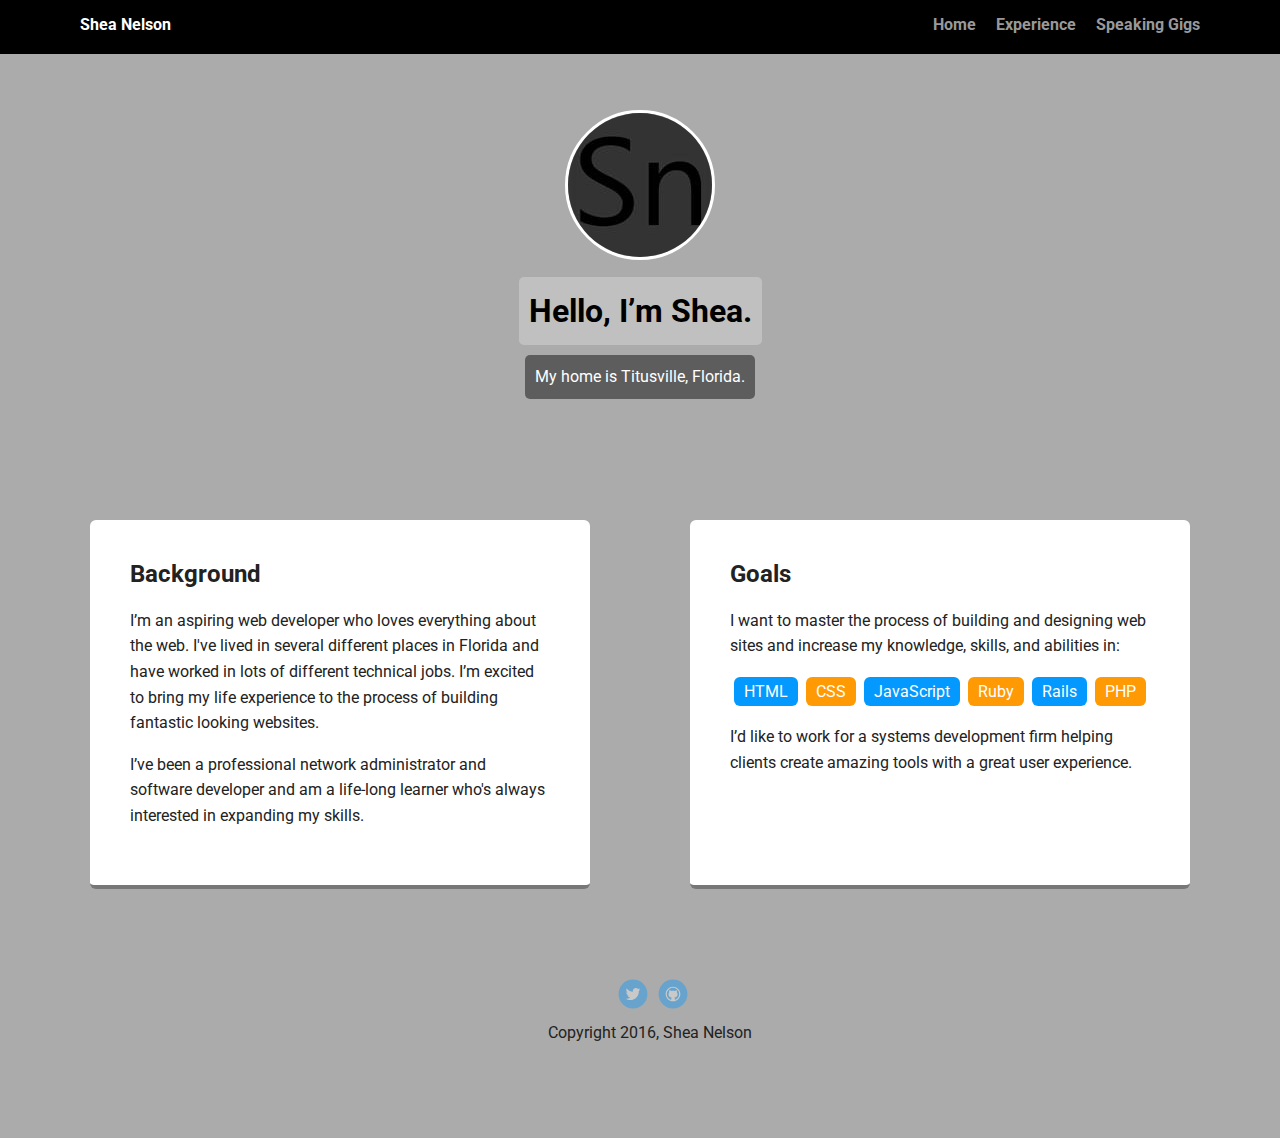
==== index.html @ 44efb9b8 "Add first project files" ====
<!doctype html>
<html lang="en">
<head>
  <meta charset="utf-8">
  <title>Shea Nelson's Profile</title>
  <meta name="viewport" content="width=device-width, initial-scale=1.0">
  <link rel="stylesheet" href="styles.css">
  <link href="https://fonts.googleapis.com/css?family=Muli%7CRoboto:400,300,500,700,900" rel="stylesheet"></head>
  <body>

    <div class="main-nav">
        <ul class="nav">
          <li class="name">Shea Nelson</li>
          <li><a href="index.html">Home</a></li>
          <li><a href="experience.html">Experience</a></li>
          <li><a href="gigs.html">Speaking Gigs</a></li>
        </ul>
    </div>

    <header>
      <img src="images/nelsonS_LThumb.jpg" alt="Initials for Shea Nelson" class="profile-image">
      <h1 class="tag name">Hello, I’m Shea.</h1>
      <p class="tag location">My home is Titusville, Florida.</p>
    </header>

    <main class="flex">
      <div class="card">
        <h2>Background</h2>
        <p>I’m an aspiring web developer who loves everything about the web. I've lived in several different places in Florida and have worked in lots of different technical jobs. I’m excited to bring my life experience to the process of building fantastic looking websites.</p>
        <p>I’ve been a professional network administrator and software developer and am a life-long learner who's always interested in expanding my skills.</p>
      </div> 

      <div class="card">
        <h2>Goals</h2>
        <p>I want to master the process of building and designing web sites and increase my knowledge, skills, and abilities in:</p>
        <ul class="skills">
          <li>HTML</li>
          <li>CSS</li>
          <li>JavaScript</li>
          <li>Ruby</li>
          <li>Rails</li>
          <li>PHP</li>
        </ul>
        <p>I’d like to work for a systems development firm helping clients create amazing tools with a great user experience.</p>
      </div> 

    </main>
    <footer>
      <ul>
        <li><a href="https://twitter.com/Shea_Nelson" class="social twitter">Twitter</a></li>
        <li><a href="https://github.com/Shea-Nelson" class="social github">Github</a></li>
      </ul>
      <p class="copyright">Copyright 2016, Shea Nelson</p>
    </footer>
  </body>
  </html>
---- styles.css ----
/* Global Layout Set-up */
* { 
  box-sizing: border-box;
}
  
body {
  margin: 0;
  padding: 0;
  text-align: center;
  font-family: 'Roboto', sans-serif;
  color: #222;
  /*background: #f7f5f0;*/
  background: #ababab;
}
/* Link Styles */

a {
  text-decoration: none;
  color: #999;
}
a:hover {
  color: #6633ff;
}

/* Section Styles */

.main-nav {
  width: 100%;
  background: black;
  min-height: 30px;
  padding: 10px;
  position: fixed;
  text-align: center;
}
.nav {
  display: flex;
  justify-content: space-around;
  font-weight: 700;
  list-style-type: none;
  margin: 0 auto;
  padding: 0;
}

.nav .name {
    display: block;
    margin-right: auto;
    color: white;
}
.nav li {
  padding: 5px 10px 10px 10px;
}
.nav a {
  transition: all .5s;
}
.nav a:hover {
  color: white
}

header {
  text-align: center;
  background: url('images/earthSpace.png') no-repeat top center ;
  background-size: cover;
  overflow: hidden;
  padding-top: 60px;
}
header {
  line-height: 1.5;
}
header .profile-image {
  margin-top: 50px;
  width: 150px;
  height: 150px;
  border-radius: 50%;
  border: 3px solid white;
  transition: all .5s;
}
header .profile-image:hover {
  transform: scale(1.2) rotate(5deg);
  border: 2px solid orange;
}
.tag {
  background-color: rgba(225, 225, 225, .4);
  color: black;
  padding: 10px;
  border-radius: 5px;
  display: table;
  margin: 10px auto;
} 
.location {
  background-color: rgba(50, 50, 50, .65);
  color: #fff;
}
.card {
  margin: 30px;
  padding: 20px 40px 40px;
  max-width: 500px;
  text-align: left;
  background: #fff;
  border-bottom: 4px solid #777;
  border-radius: 6px;
  transition: all .5s;
}
.card:hover {
  border-color: #ff99ff;
}

ul.skills {
  padding: 0;
  text-align: center;
}

.skills li {
  border-radius: 6px;
  display: inline-block;
  background: #ff9904;
  color: white;
  padding: 5px 10px;
  margin: 2px;
}

.skills li:nth-child(odd) {
  background: #0399ff;
}

footer {
  width: 100%;
  min-height: 30px;
  padding: 20px 0 40px 20px;
}

footer .copyright {
  top: -8px;
  font-size: .75em;
}

footer ul {
  list-style-type: none;
  margin: 0;
  padding: 0;
}

footer ul li {
  display: inline-block;
}

a.social {
  display: inline-block;
  text-indent: -9999px;
  margin-left: 5px;
  width: 30px;
  height: 30px;
  background-size: 30px 30px;
  opacity: .4;
  transition: all .5s;
}
a.twitter {
  background-image: url(images/twitter.svg);
}
a.linkedin {
  background-image: url(images/linkedin.svg);
}
a.github {
  background-image: url(images/github.svg);
}
a.social:hover {
  opacity: 1;
}
.clearfix {
  clear: both;
}
.speaker {
  text-align: center;
}

/* Styles for larger screens */
@media screen and (min-width: 720px) {
  
  .flex {
      display: -ms-flexbox;      /* TWEENER - IE 10 */
      display: flex; 
      max-width: 1200px;
      -ms-flex-pack: distribute;
      justify-content: space-around;
      margin: 0 auto;
  }

  header {
    min-height: 470px;
  }

  .nav {
    max-width: 1200px;
    padding: 0 30px;
  }


  main {
    padding-top: 20px;
  }

  main p {
    line-height: 1.6em;
  }

  footer {
    font-size: 1.3em;
    max-width: 1200px;
    margin: 40px auto;
  }

}
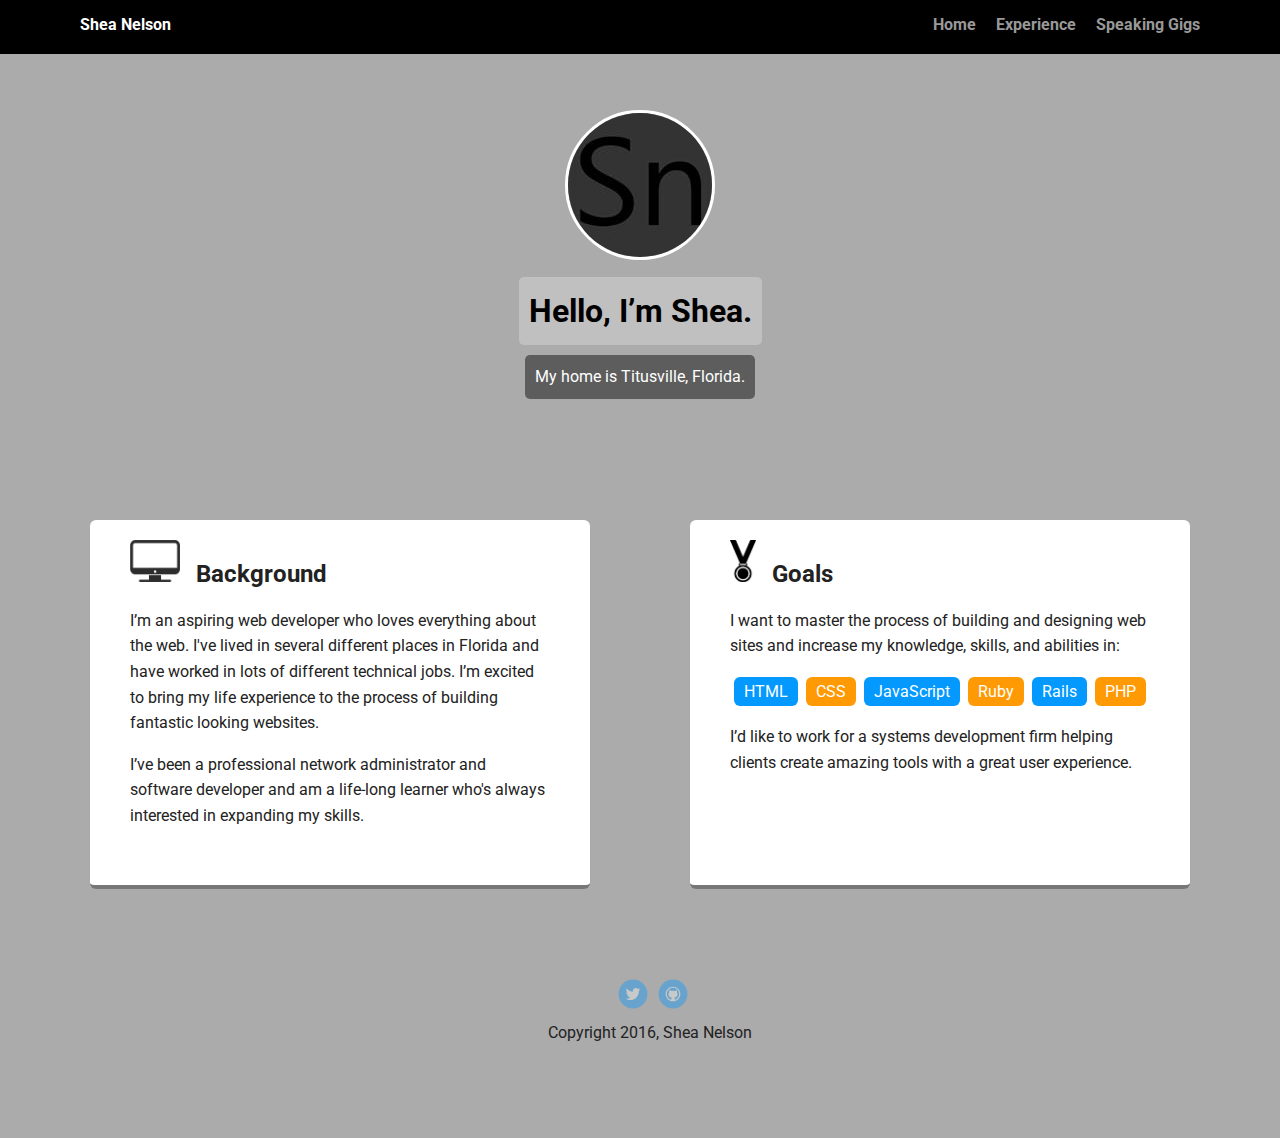
==== commit fedbc27e: "Added images to section header" ====
--- a/index.html
+++ b/index.html
@@ -25,12 +25,14 @@
 
     <main class="flex">
       <div class="card">
+        <img class="sectionImg" src="images/computer.png" alt="drawing of a computer">
         <h2>Background</h2>
         <p>I’m an aspiring web developer who loves everything about the web. I've lived in several different places in Florida and have worked in lots of different technical jobs. I’m excited to bring my life experience to the process of building fantastic looking websites.</p>
         <p>I’ve been a professional network administrator and software developer and am a life-long learner who's always interested in expanding my skills.</p>
       </div> 
 
       <div class="card">
+      	<img class="sectionImg" src="images/medal.png" alt="drawing of a medal">
         <h2>Goals</h2>
         <p>I want to master the process of building and designing web sites and increase my knowledge, skills, and abilities in:</p>
         <ul class="skills">
--- a/styles.css
+++ b/styles.css
@@ -171,6 +171,11 @@
 .speaker {
   text-align: center;
 }
+.sectionImg {
+  float: left;
+  height: 42px;
+  margin-right: 16px;
+}
 
 /* Styles for larger screens */
 @media screen and (min-width: 720px) {
